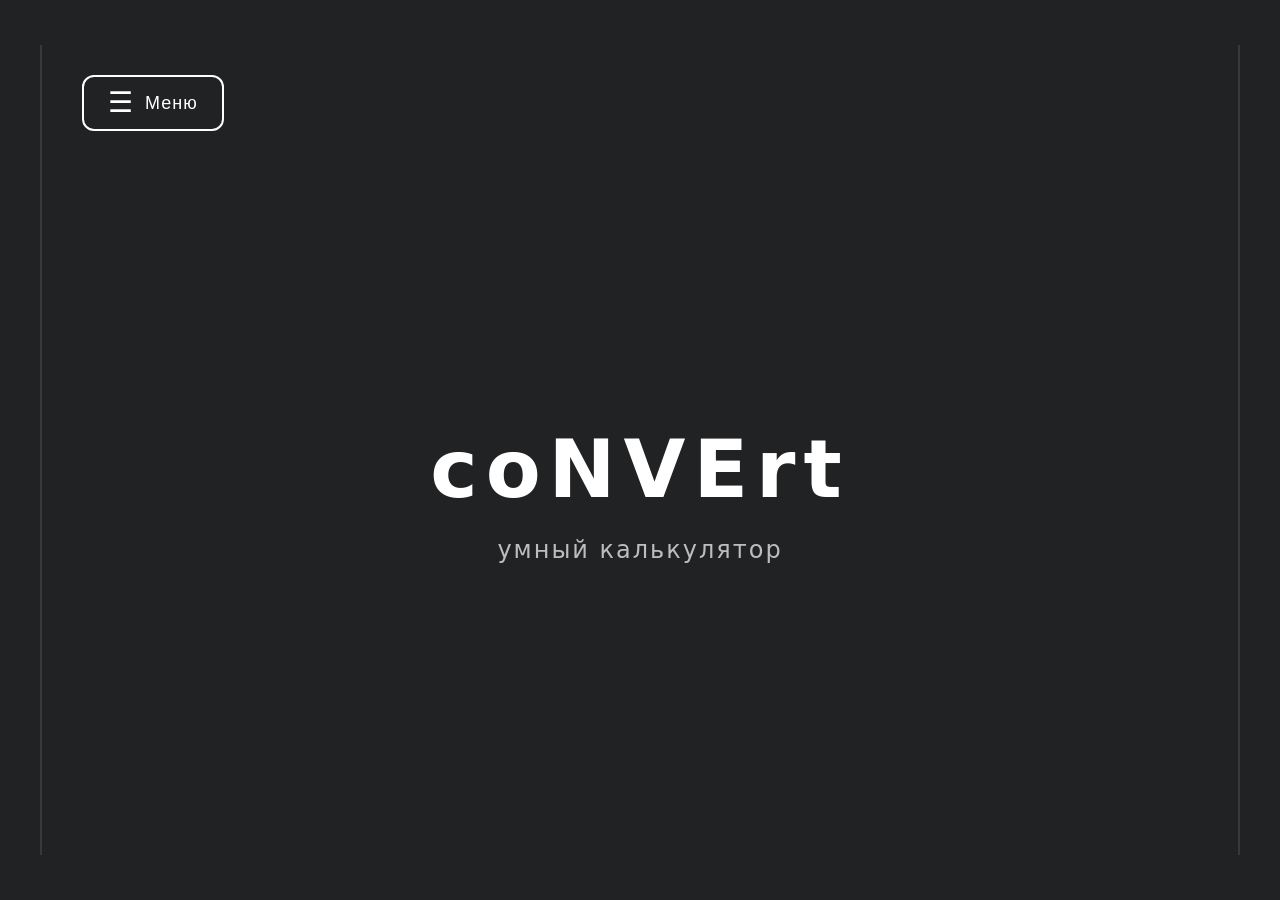
==== index.html @ 2bc4a442 "Add files via upload" ====
<!DOCTYPE html>
<html>
<head>
    <meta charset="UTF-8">
    <meta name="viewport" content="width=device-width, initial-scale=1.0">
    <title>coNVErt</title>
    <link rel="stylesheet" href="style.css">
</head>
<body>
    <div class="container">
        <div class="top-section">
            <button class="menu-button" id="menuButton">
                <span class="menu-icon">☰</span>
                <span class="menu-text">Меню</span>
            </button>
        </div>
        
        <div class="center-section">
            <h1 class="main-title">coNVErt</h1>
            <p class="subtitle">умный калькулятор</p>
        </div>
        
        <div class="dropdown-menu" id="dropdownMenu">
            <div class="dropdown-arrow"></div>
            <div class="dropdown-items">
                <a href="spread.html" class="dropdown-item">Калькулятор спреда</a>
                <a href="deposit.html" class="dropdown-item">Калькулятор вкладов</a>
                <button class="dropdown-item">Калькулятор сложного процента</button>
                <button class="dropdown-item">Мультивалютный калькулятор</button>
            </div>
        </div>
    </div>
    
    <script src="script.js"></script>
</body>
</html>
---- style.css ----
* {
    margin: 0;
    padding: 0;
    box-sizing: border-box;
}

body {
    font-family: system-ui, -apple-system, 'Segoe UI', sans-serif;
    background-color: #212224;
    min-height: 100vh;
    display: flex;
    justify-content: center;
    align-items: center;
    padding: 20px;
}

/* Лента посередине (от верха до низа) */
.container {
    width: 100%;
    max-width: 1200px;
    min-height: 90vh;
    background-color: #212224;
    border-left: 2px solid rgba(255,255,255,0.1);
    border-right: 2px solid rgba(255,255,255,0.1);
    position: relative;
    display: flex;
    flex-direction: column;
}

/* Верхняя секция для кнопки */
.top-section {
    padding: 30px 40px 0 40px;
    position: relative;
}

/* Кнопка меню - прозрачный фон, белая обводка */
.menu-button {
    background: transparent;
    border: 2px solid white;
    border-radius: 12px;
    padding: 12px 24px;
    display: inline-flex;
    align-items: center;
    gap: 12px;
    cursor: pointer;
    transition: all 0.2s ease;
}

.menu-button:hover {
    background: rgba(255,255,255,0.05);
}

/* Иконка бургер */
.menu-icon {
    color: white;
    font-size: 28px;
    line-height: 1;
}

/* Текст "Меню" */
.menu-text {
    color: white;
    font-size: 18px;
    font-weight: 500;
    letter-spacing: 1px;
}

/* Центральная секция - всё по центру */
.center-section {
    flex: 1;
    display: flex;
    flex-direction: column;
    justify-content: center;
    align-items: center;
    text-align: center;
    min-height: 400px;
    padding: 40px;
}

/* Главный заголовок coNVErt */
.main-title {
    font-size: 80px;
    font-weight: 700;
    color: white;
    letter-spacing: 8px;
    margin-bottom: 20px;
}

/* Подзаголовок */
.subtitle {
    font-size: 24px;
    color: rgba(255,255,255,0.7);
    font-weight: 400;
    letter-spacing: 2px;
}

/* Выпадающее меню */
.dropdown-menu {
    position: absolute;
    top: 100px;
    left: 40px;
    min-width: 260px;
    opacity: 0;
    visibility: hidden;
    transform: translateY(-10px);
    transition: all 0.2s ease;
    z-index: 100;
}

/* Когда меню открыто - добавляется класс show через JS */
.dropdown-menu.show {
    opacity: 1;
    visibility: visible;
    transform: translateY(0);
}

/* Треугольник над меню */
.dropdown-arrow {
    position: absolute;
    top: -8px;
    left: 35px;
    width: 0;
    height: 0;
    border-left: 8px solid transparent;
    border-right: 8px solid transparent;
    border-bottom: 8px solid #2c2e33;
}

/* Контейнер с пунктами меню */
.dropdown-items {
    background-color: #2c2e33;
    border-radius: 12px;
    overflow: hidden;
    box-shadow: 0 8px 20px rgba(0,0,0,0.3);
}

/* Пункты меню */
.dropdown-item {
    display: block;
    width: 100%;
    padding: 14px 20px;
    background: transparent;
    border: none;
    color: white;
    font-size: 15px;
    text-align: left;
    cursor: pointer;
    transition: background 0.2s ease;
}

.dropdown-item:hover {
    background-color: #3a3e45;
}

/* Разделитель между пунктами */
.dropdown-item:not(:last-child) {
    border-bottom: 1px solid rgba(255,255,255,0.1);
}

/* Кнопка назад - единый стиль со всем сайтом */
.back-button {
    background: transparent;
    border: 1.5px solid white;
    border-radius: 30px;
    padding: 8px 20px;
    color: white;
    text-decoration: none;
    font-size: 14px;
    font-weight: 500;
    transition: all 0.2s;
    display: inline-flex;
    align-items: center;
    gap: 6px;
}

.back-button:hover {
    background: rgba(255,255,255,0.1);
}

/* Адаптация для планшетов */
@media (max-width: 768px) {
    .container {
        border-left: none;
        border-right: none;
    }
    
    .main-title {
        font-size: 48px;
        letter-spacing: 4px;
    }
    
    .subtitle {
        font-size: 18px;
    }
    
    .top-section {
        padding: 20px 24px 0 24px;
    }
    
    .dropdown-menu {
        left: 24px;
        min-width: 220px;
    }
}

/* Адаптация для телефонов */
@media (max-width: 480px) {
    .main-title {
        font-size: 32px;
        letter-spacing: 2px;
    }
    
    .subtitle {
        font-size: 16px;
    }
    
    .menu-text {
        font-size: 14px;
    }
    
    .menu-icon {
        font-size: 22px;
    }
    
    .menu-button {
        padding: 8px 18px;
    }
}
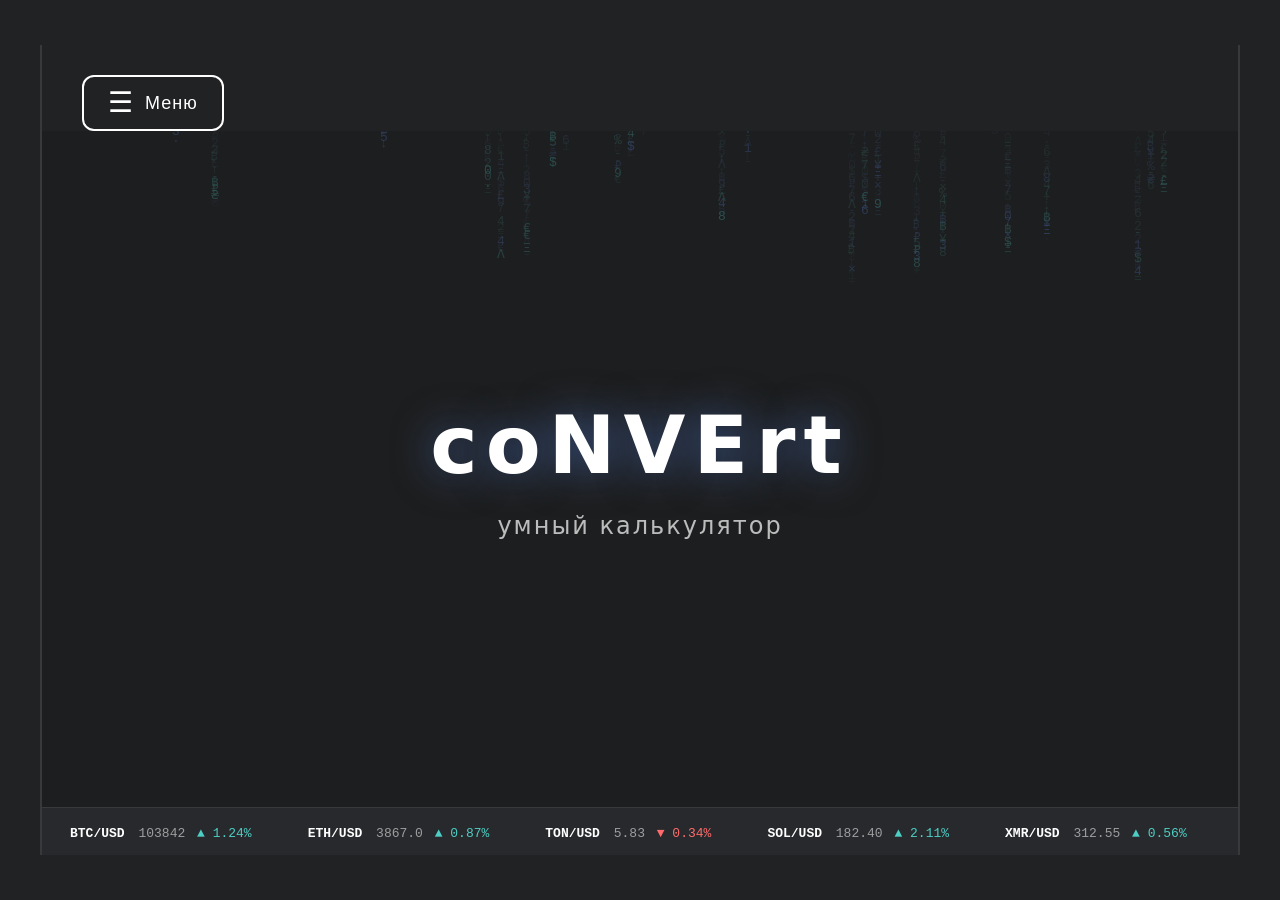
==== commit dfa47701: "Apply Fintech color palette and visual redesign - Add Matrix rain animation and live currency ticker" ====
--- a/index.html
+++ b/index.html
@@ -16,10 +16,15 @@
         </div>
         
         <div class="center-section">
+            <canvas id="matrixCanvas"></canvas>
             <h1 class="main-title">coNVErt</h1>
             <p class="subtitle">умный калькулятор</p>
         </div>
-        
+
+        <div class="ticker-wrapper">
+            <div class="ticker-track" id="tickerTrack"></div>
+        </div>
+
         <div class="dropdown-menu" id="dropdownMenu">
             <div class="dropdown-arrow"></div>
             <div class="dropdown-items">
--- a/style.css
+++ b/style.css
@@ -1,3 +1,11 @@
+:root {
+    --accent-blue: #5B8DEF;
+    --accent-mint: #4ECDC4;
+    --accent-purple: #9B59B6;
+    --positive: #4ECDC4;
+    --negative: #FF6B6B;
+}
+
 * {
     margin: 0;
     padding: 0;
@@ -75,6 +83,19 @@
     text-align: center;
     min-height: 400px;
     padding: 40px;
+    position: relative;
+    overflow: hidden;
+}
+
+/* Матричный фон */
+#matrixCanvas {
+    position: absolute;
+    top: 0;
+    left: 0;
+    width: 100%;
+    height: 100%;
+    z-index: 0;
+    opacity: 0.55;
 }
 
 /* Главный заголовок coNVErt */
@@ -84,6 +105,9 @@
     color: white;
     letter-spacing: 8px;
     margin-bottom: 20px;
+    position: relative;
+    z-index: 1;
+    text-shadow: 0 0 40px rgba(91, 141, 239, 0.5);
 }
 
 /* Подзаголовок */
@@ -92,6 +116,58 @@
     color: rgba(255,255,255,0.7);
     font-weight: 400;
     letter-spacing: 2px;
+    position: relative;
+    z-index: 1;
+}
+
+/* Тикер котировок */
+.ticker-wrapper {
+    overflow: hidden;
+    padding: 14px 0;
+    border-top: 1px solid rgba(255,255,255,0.08);
+    background: rgba(44, 46, 51, 0.6);
+    white-space: nowrap;
+}
+
+.ticker-track {
+    display: inline-block;
+    animation: tickerMove 35s linear infinite;
+}
+
+@keyframes tickerMove {
+    0%   { transform: translateX(0); }
+    100% { transform: translateX(-50%); }
+}
+
+.ticker-item {
+    display: inline-block;
+    padding: 0 28px;
+    font-size: 13px;
+    font-family: 'Courier New', monospace;
+    color: rgba(255,255,255,0.55);
+}
+
+.ticker-symbol {
+    color: white;
+    font-weight: 600;
+    margin-right: 6px;
+}
+
+.ticker-value {
+    margin-right: 4px;
+}
+
+.ticker-change.up   { color: var(--accent-mint); }
+.ticker-change.down { color: var(--negative); }
+
+/* Анимация смены вкладок */
+@keyframes fadeSlideIn {
+    from { opacity: 0; transform: translateY(10px); }
+    to   { opacity: 1; transform: translateY(0); }
+}
+
+.tab-panel {
+    animation: fadeSlideIn 0.3s ease;
 }
 
 /* Выпадающее меню */
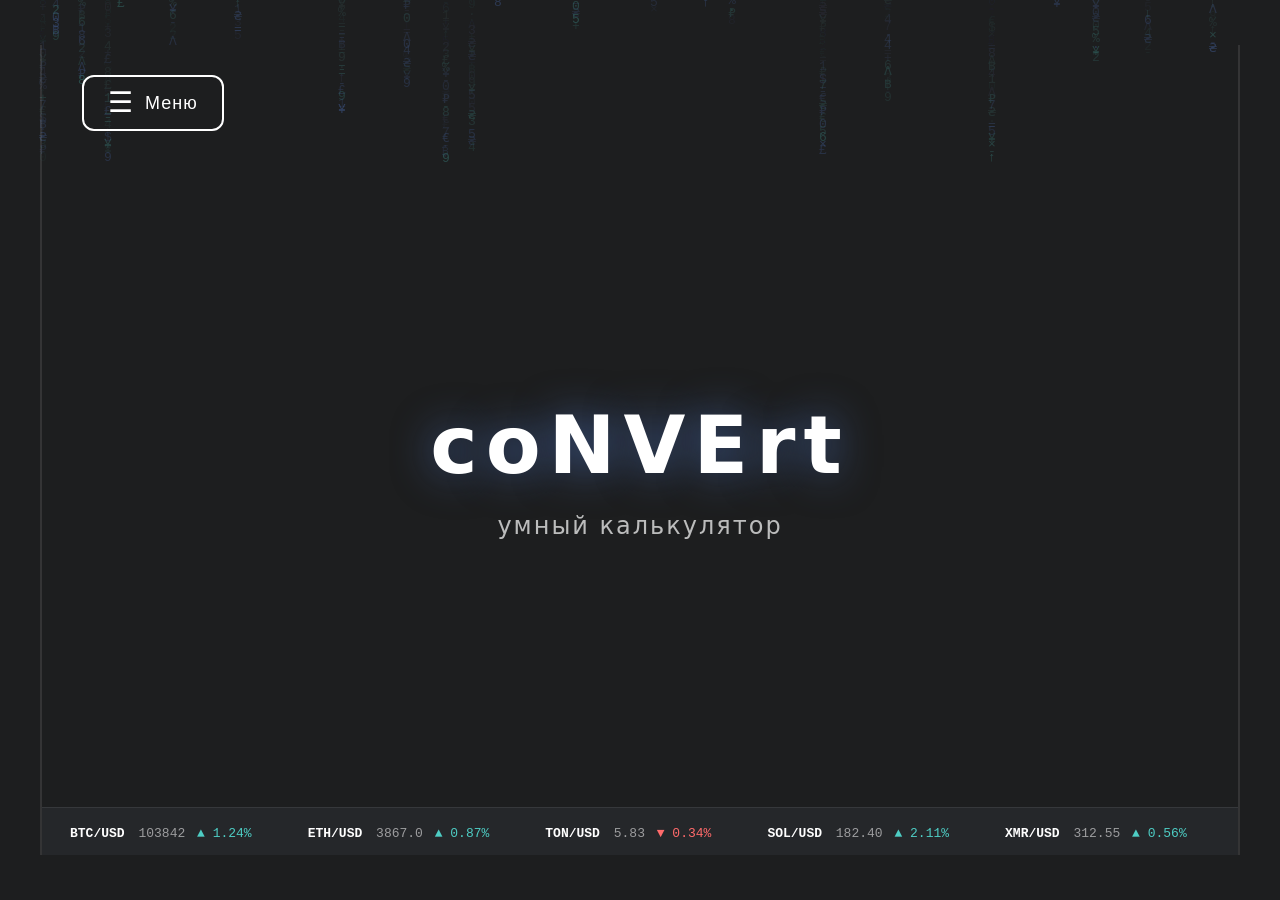
==== commit fb4be188: "Expand Matrix animation to full page background Move canvas from center-section to fixed full-screen" ====
--- a/index.html
+++ b/index.html
@@ -7,7 +7,8 @@
     <link rel="stylesheet" href="style.css">
 </head>
 <body>
-    <div class="container">
+    <canvas id="matrixCanvas"></canvas>
+    <div class="container" style="background: transparent;">
         <div class="top-section">
             <button class="menu-button" id="menuButton">
                 <span class="menu-icon">☰</span>
@@ -16,7 +17,6 @@
         </div>
         
         <div class="center-section">
-            <canvas id="matrixCanvas"></canvas>
             <h1 class="main-title">coNVErt</h1>
             <p class="subtitle">умный калькулятор</p>
         </div>
--- a/style.css
+++ b/style.css
@@ -84,18 +84,18 @@
     min-height: 400px;
     padding: 40px;
     position: relative;
-    overflow: hidden;
-}
-
-/* Матричный фон */
+}
+
+/* Матричный фон — на весь экран */
 #matrixCanvas {
-    position: absolute;
+    position: fixed;
     top: 0;
     left: 0;
     width: 100%;
     height: 100%;
     z-index: 0;
     opacity: 0.55;
+    pointer-events: none;
 }
 
 /* Главный заголовок coNVErt */
@@ -105,8 +105,6 @@
     color: white;
     letter-spacing: 8px;
     margin-bottom: 20px;
-    position: relative;
-    z-index: 1;
     text-shadow: 0 0 40px rgba(91, 141, 239, 0.5);
 }
 
@@ -116,8 +114,6 @@
     color: rgba(255,255,255,0.7);
     font-weight: 400;
     letter-spacing: 2px;
-    position: relative;
-    z-index: 1;
 }
 
 /* Тикер котировок */
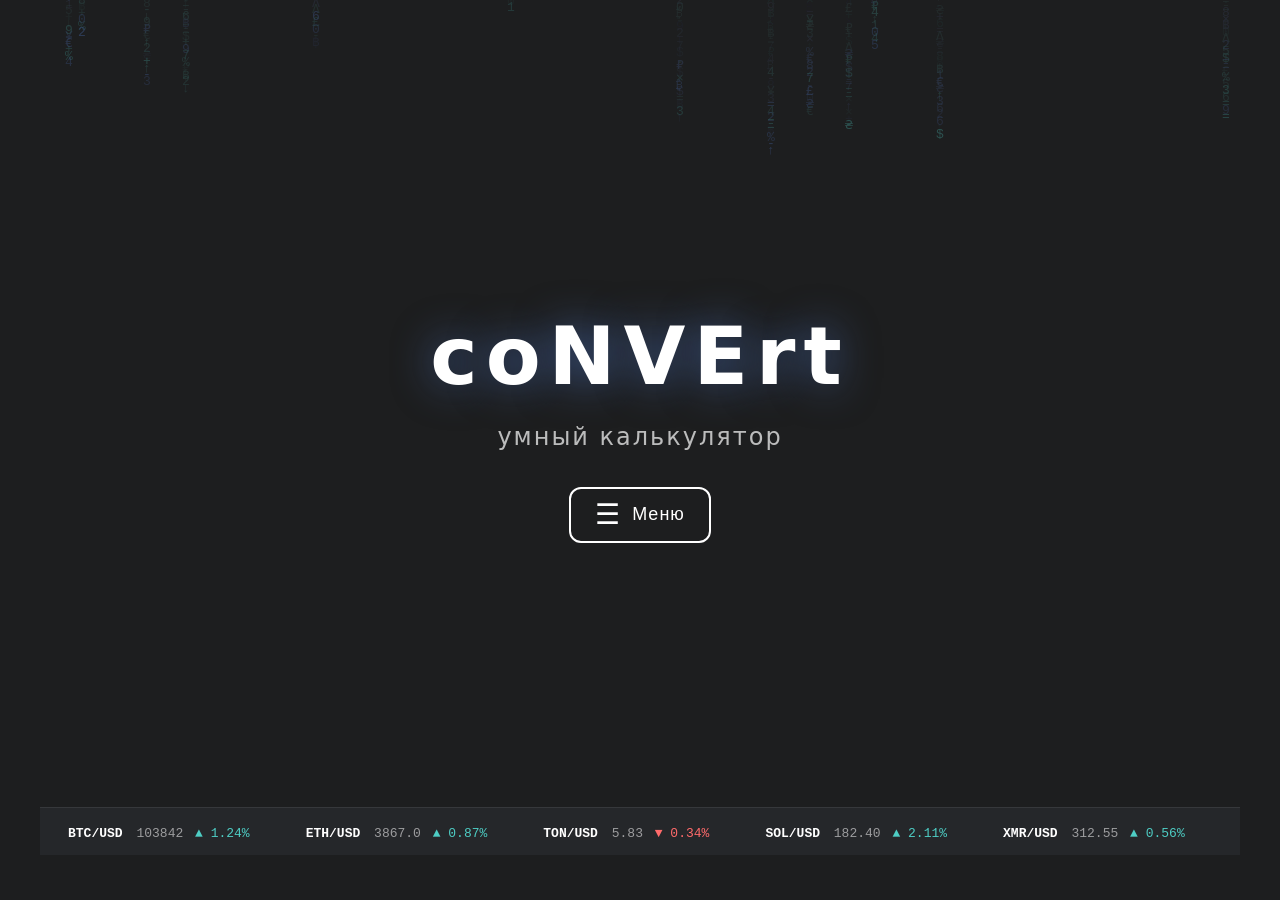
==== commit 4544de4b: "Move menu button to center below subtitle" ====
--- a/index.html
+++ b/index.html
@@ -9,30 +9,28 @@
 <body>
     <canvas id="matrixCanvas"></canvas>
     <div class="container" style="background: transparent;">
-        <div class="top-section">
-            <button class="menu-button" id="menuButton">
-                <span class="menu-icon">☰</span>
-                <span class="menu-text">Меню</span>
-            </button>
-        </div>
-        
         <div class="center-section">
             <h1 class="main-title">coNVErt</h1>
             <p class="subtitle">умный калькулятор</p>
+            <div class="menu-wrapper">
+                <button class="menu-button" id="menuButton">
+                    <span class="menu-icon">☰</span>
+                    <span class="menu-text">Меню</span>
+                </button>
+                <div class="dropdown-menu" id="dropdownMenu">
+                    <div class="dropdown-arrow"></div>
+                    <div class="dropdown-items">
+                        <a href="spread.html" class="dropdown-item">Калькулятор спреда</a>
+                        <a href="deposit.html" class="dropdown-item">Калькулятор вкладов</a>
+                        <button class="dropdown-item">Калькулятор сложного процента</button>
+                        <button class="dropdown-item">Мультивалютный калькулятор</button>
+                    </div>
+                </div>
+            </div>
         </div>
 
         <div class="ticker-wrapper">
             <div class="ticker-track" id="tickerTrack"></div>
-        </div>
-
-        <div class="dropdown-menu" id="dropdownMenu">
-            <div class="dropdown-arrow"></div>
-            <div class="dropdown-items">
-                <a href="spread.html" class="dropdown-item">Калькулятор спреда</a>
-                <a href="deposit.html" class="dropdown-item">Калькулятор вкладов</a>
-                <button class="dropdown-item">Калькулятор сложного процента</button>
-                <button class="dropdown-item">Мультивалютный калькулятор</button>
-            </div>
         </div>
     </div>
     
--- a/style.css
+++ b/style.css
@@ -28,8 +28,6 @@
     max-width: 1200px;
     min-height: 90vh;
     background-color: #212224;
-    border-left: 2px solid rgba(255,255,255,0.1);
-    border-right: 2px solid rgba(255,255,255,0.1);
     position: relative;
     display: flex;
     flex-direction: column;
@@ -166,31 +164,39 @@
     animation: fadeSlideIn 0.3s ease;
 }
 
+/* Обёртка кнопки меню */
+.menu-wrapper {
+    position: relative;
+    display: inline-block;
+    margin-top: 36px;
+}
+
 /* Выпадающее меню */
 .dropdown-menu {
     position: absolute;
-    top: 100px;
-    left: 40px;
+    top: calc(100% + 10px);
+    left: 50%;
+    transform: translateX(-50%) translateY(-10px);
     min-width: 260px;
     opacity: 0;
     visibility: hidden;
-    transform: translateY(-10px);
     transition: all 0.2s ease;
     z-index: 100;
 }
 
-/* Когда меню открыто - добавляется класс show через JS */
+/* Когда меню открыто */
 .dropdown-menu.show {
     opacity: 1;
     visibility: visible;
-    transform: translateY(0);
+    transform: translateX(-50%) translateY(0);
 }
 
 /* Треугольник над меню */
 .dropdown-arrow {
     position: absolute;
     top: -8px;
-    left: 35px;
+    left: 50%;
+    transform: translateX(-50%);
     width: 0;
     height: 0;
     border-left: 8px solid transparent;
@@ -265,12 +271,7 @@
         font-size: 18px;
     }
     
-    .top-section {
-        padding: 20px 24px 0 24px;
-    }
-    
     .dropdown-menu {
-        left: 24px;
         min-width: 220px;
     }
 }
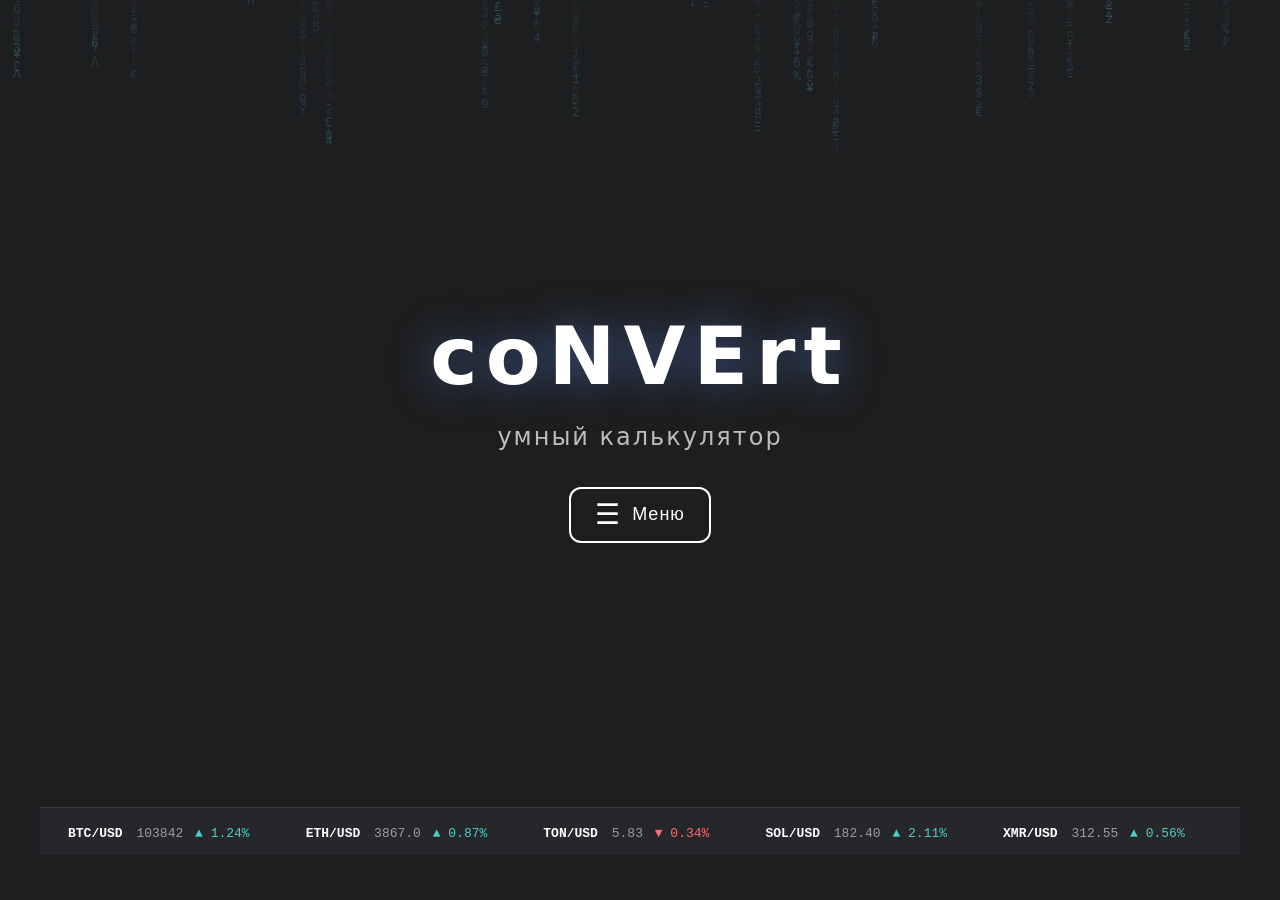
==== commit 0430b7fb: "Add compound interest calculator New page with principal, rate, term, compounding frequency and opti" ====
--- a/index.html
+++ b/index.html
@@ -22,7 +22,7 @@
                     <div class="dropdown-items">
                         <a href="spread.html" class="dropdown-item">Калькулятор спреда</a>
                         <a href="deposit.html" class="dropdown-item">Калькулятор вкладов</a>
-                        <button class="dropdown-item">Калькулятор сложного процента</button>
+                        <a href="compound.html" class="dropdown-item">Калькулятор сложного процента</a>
                         <button class="dropdown-item">Мультивалютный калькулятор</button>
                     </div>
                 </div>
